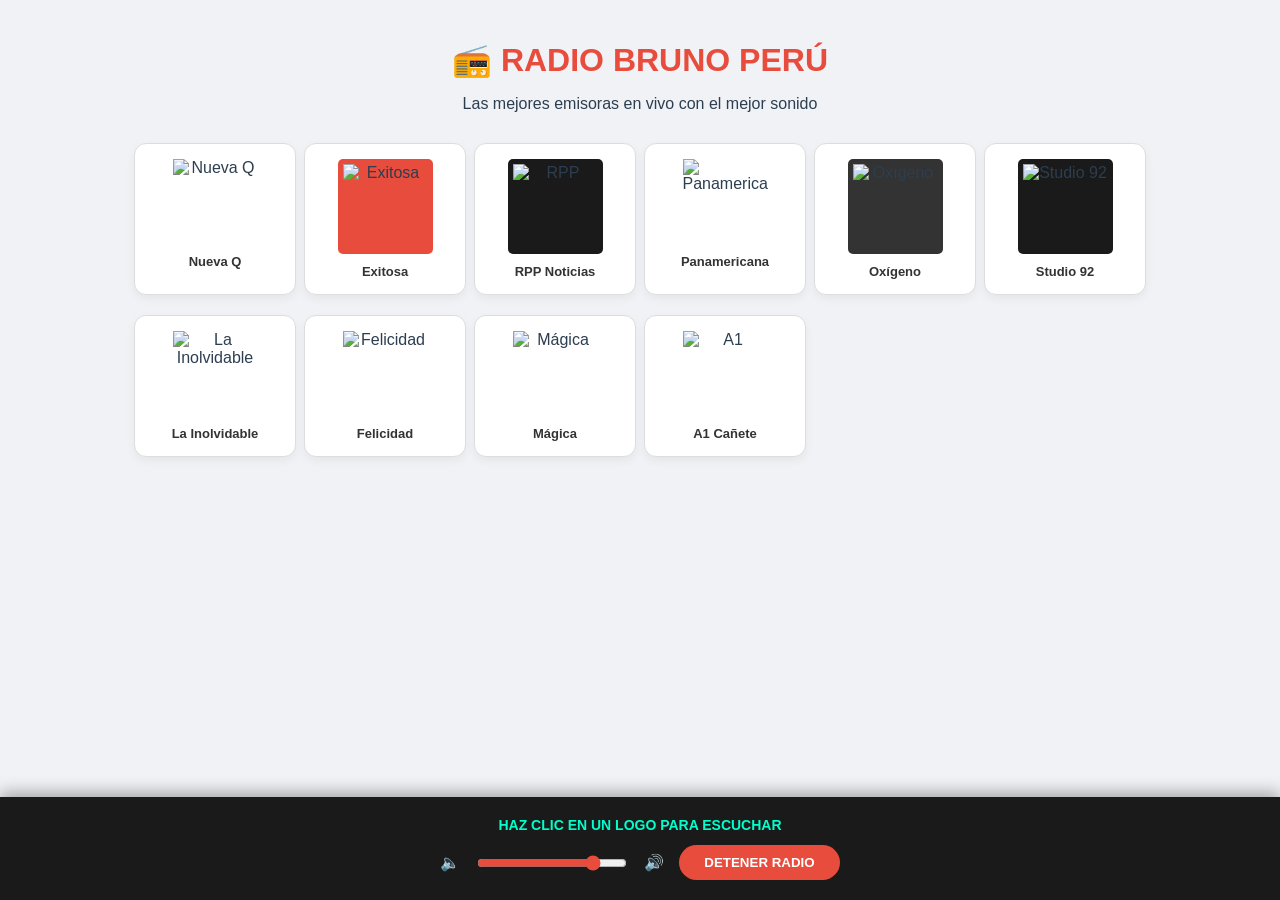
==== index.html @ 8a3c4d22 "Refactor index.html for new radio layout and styles Updated the HTML structure and styles for Radio " ====
<!DOCTYPE html>
<html lang="es">
<head>
    <meta charset="UTF-8">
    <meta name="viewport" content="width=device-width, initial-scale=1.0">
    <title>Radio Bruno Perú - Emisoras en Vivo</title>
    <style>
        :root { --bg: #f0f2f5; --card: #ffffff; --primary: #2c3e50; }
        body { font-family: 'Segoe UI', Arial, sans-serif; background: var(--bg); color: var(--primary); margin: 0; padding: 20px; padding-bottom: 150px; }
        
        .header { text-align: center; margin-bottom: 30px; }
        .header h1 { color: #e74c3c; font-size: 32px; margin-bottom: 5px; }
        
        /* Ajuste de espacios para que se vea ordenado */
        .radio-grid { 
            display: grid; 
            grid-template-columns: repeat(auto-fit, minmax(140px, 1fr)); 
            gap: 20px; 
            max-width: 1000px; 
            margin: 0 auto; 
            justify-items: center; /* Centra las tarjetas en su celda */
        }

        .radio-card { 
            background: var(--card); 
            border-radius: 12px; 
            padding: 15px; 
            text-align: center; 
            box-shadow: 0 4px 10px rgba(0,0,0,0.05); 
            cursor: pointer; 
            transition: 0.3s; 
            border: 1px solid #ddd;
            display: flex; flex-direction: column; align-items: center;
            width: 130px; /* Tamaño fijo para que todas sean iguales */
        }

        .radio-card:hover { transform: translateY(-5px); border-color: #e74c3c; box-shadow: 0 6px 15px rgba(0,0,0,0.1); }
        
        /* Ajuste de tamaño de logos para que no se rompa el espacio */
        .radio-card img { width: 85px; height: 85px; object-fit: contain; margin-bottom: 10px; }
        .radio-name { font-weight: bold; font-size: 13px; color: #333; }

        .player-bar { 
            position: fixed; bottom: 0; left: 0; width: 100%; 
            background: #1a1a1a; color: white; padding: 20px; 
            text-align: center; box-shadow: 0 -5px 15px rgba(0,0,0,0.3);
            box-sizing: border-box;
        }
        #status { font-size: 14px; margin-bottom: 12px; color: #00ffcc; font-weight: bold; }
        .controls { display: flex; align-items: center; justify-content: center; gap: 15px; flex-wrap: wrap; }
        
        .btn-stop { background: #e74c3c; color: white; border: none; padding: 10px 25px; border-radius: 20px; cursor: pointer; font-weight: bold; transition: 0.2s; }
        .btn-stop:hover { background: #c0392b; }
        
        input[type=range] { width: 150px; accent-color: #e74c3c; cursor: pointer; }
    </style>
</head>
<body>

<div class="header">
    <h1>📻 RADIO BRUNO PERÚ</h1>
    <p>Las mejores emisoras en vivo con el mejor sonido</p>
</div>

<div class="radio-grid">
    <div class="radio-card" onclick="play('https://18493.live.streamtheworld.com/RADIO_NUEVA_Q_SC', 'Nueva Q')">
        <img src="https://scr.crp.pe/as/images/logos/logo_nuevaq.png" alt="Nueva Q">
        <div class="radio-name">Nueva Q</div>
    </div>
    <div class="radio-card" onclick="play('https://strm112.1vps.es/8124/stream', 'Exitosa')">
        <img src="https://exitosanoticias.pe/images/logonew.png" alt="Exitosa" style="background:#e74c3c; padding:5px; border-radius:5px;">
        <div class="radio-name">Exitosa</div>
    </div>
    <div class="radio-card" onclick="play('https://17503.live.streamtheworld.com/RADIO_RPP_SC', 'RPP Noticias')">
        <img src="https://rpp.pe/img/logo-rpp.png" alt="RPP" style="background:#1a1a1a; padding:5px; border-radius:5px;">
        <div class="radio-name">RPP Noticias</div>
    </div>
    <div class="radio-card" onclick="play('https://19313.live.streamtheworld.com/PANAMERICANA_SC', 'Radio Panamericana')">
        <img src="https://scr.crp.pe/as/images/logos/logo_panamericana.png" alt="Panamericana">
        <div class="radio-name">Panamericana</div>
    </div>
    <div class="radio-card" onclick="play('https://17513.live.streamtheworld.com/RADIO_OXIGENO_SC', 'Radio Oxígeno')">
        <img src="https://cdn.oxigeno.com.pe/oxigeno/images/logo-oxigeno.png" alt="Oxígeno" style="background:#333; padding:5px; border-radius:5px;">
        <div class="radio-name">Oxígeno</div>
    </div>
    <div class="radio-card" onclick="play('https://18313.live.streamtheworld.com/RADIO_STUDIO92_SC', 'Studio 92')">
        <img src="https://cdn.studio92.com/studio92/images/logo-s92.png" alt="Studio 92" style="background:#1a1a1a; padding:5px; border-radius:5px;">
        <div class="radio-name">Studio 92</div>
    </div>
    <div class="radio-card" onclick="play('https://19253.live.streamtheworld.com/RADIO_INOLVIDABLE_SC', 'La Inolvidable')">
        <img src="https://scr.crp.pe/as/images/logos/logo_lainolvidable.png" alt="La Inolvidable">
        <div class="radio-name">La Inolvidable</div>
    </div>
    <div class="radio-card" onclick="play('https://18323.live.streamtheworld.com/RADIO_FELICIDAD_SC', 'Felicidad')">
        <img src="https://scr.crp.pe/as/images/logos/logo_felicidad.png" alt="Felicidad">
        <div class="radio-name">Felicidad</div>
    </div>
    <div class="radio-card" onclick="play('https://19223.live.streamtheworld.com/RADIO_MAGICA_SC', 'Radio Mágica')">
        <img src="https://scr.crp.pe/as/images/logos/logo_magica.png" alt="Mágica">
        <div class="radio-name">Mágica</div>
    </div>
    <div class="radio-card" onclick="play('https://stream-54.zeno.fm/5f0m7w6m768uv', 'A1 Cañete')">
        <img src="https://radioa1.pe/wp-content/uploads/2021/02/LOGO-A1-PNG-1.png" alt="A1">
        <div class="radio-name">A1 Cañete</div>
    </div>
</div>

<div class="player-bar">
    <div id="status">HAZ CLIC EN UN LOGO PARA ESCUCHAR</div>
    <div class="controls">
        <span>🔈</span>
        <input type="range" min="0" max="1" step="0.1" value="0.8" oninput="setV(this.value)">
        <span>🔊</span>
        <button class="btn-stop" onclick="stop()">DETENER RADIO</button>
    </div>
</div>

<script>
    var audio = new Audio();
    var s = document.getElementById('status');

    function play(url, name) {
        s.innerText = "CONECTANDO A " + name.toUpperCase() + "...";
        audio.pause();
        audio.src = url;
        audio.play().then(() => {
            s.innerText = "REPRODUCIENDO: " + name.toUpperCase() + " 🔴";
        }).catch(e => { s.innerText = "ERROR: CLICK DE NUEVO"; });
    }

    function stop() {
        audio.pause();
        audio.src = "";
        s.innerText = "TRANSMISIÓN DETENIDA";
    }

    function setV(v) { audio.volume = v; }
</script>

</body>
</html>
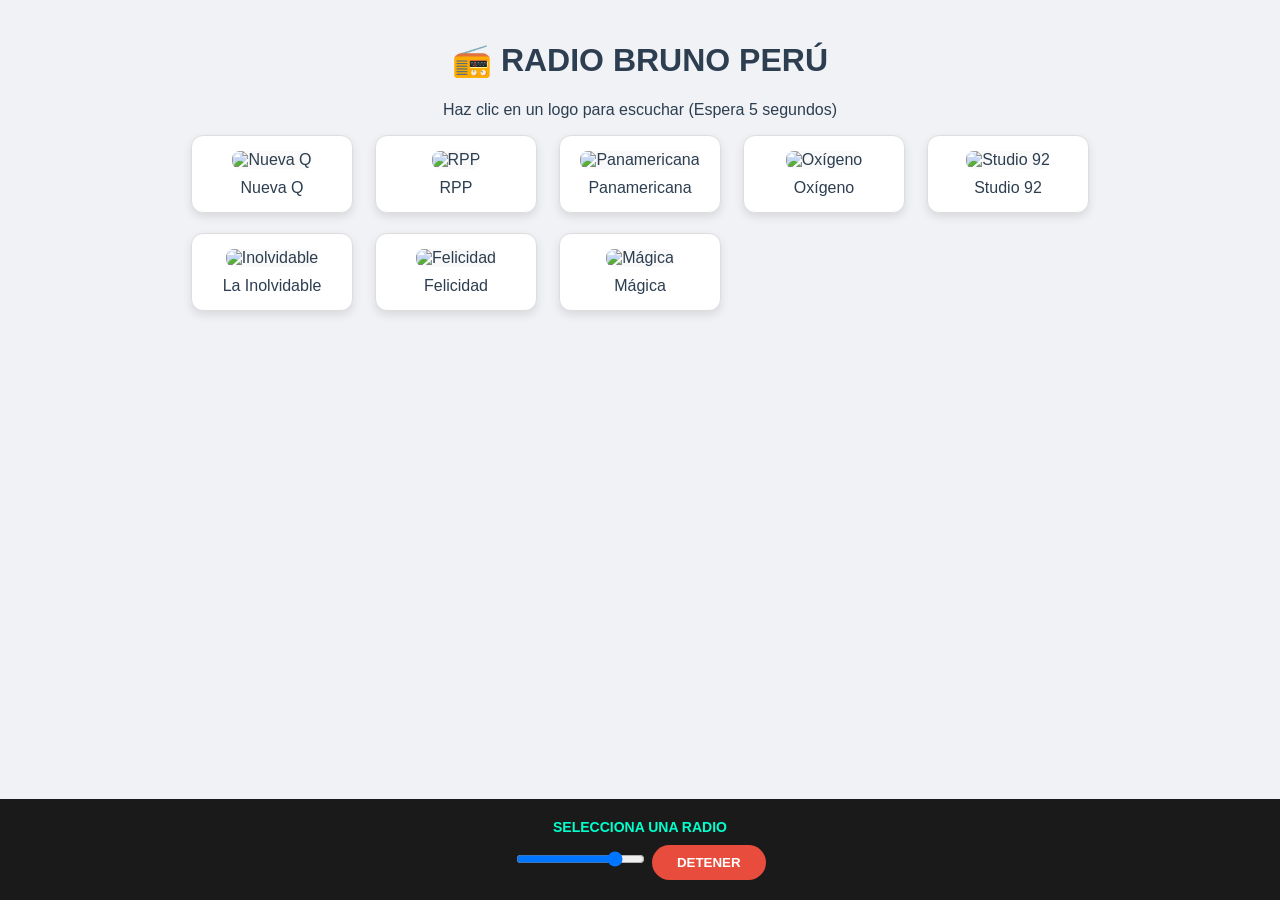
==== commit e9fd2a64: "Update index.html" ====
--- a/index.html
+++ b/index.html
@@ -3,140 +3,71 @@
 <head>
     <meta charset="UTF-8">
     <meta name="viewport" content="width=device-width, initial-scale=1.0">
-    <title>Radio Bruno Perú - Emisoras en Vivo</title>
+    <title>Radio Bruno Perú</title>
     <style>
         :root { --bg: #f0f2f5; --card: #ffffff; --primary: #2c3e50; }
-        body { font-family: 'Segoe UI', Arial, sans-serif; background: var(--bg); color: var(--primary); margin: 0; padding: 20px; padding-bottom: 150px; }
-        
-        .header { text-align: center; margin-bottom: 30px; }
-        .header h1 { color: #e74c3c; font-size: 32px; margin-bottom: 5px; }
-        
-        /* Ajuste de espacios para que se vea ordenado */
-        .radio-grid { 
-            display: grid; 
-            grid-template-columns: repeat(auto-fit, minmax(140px, 1fr)); 
-            gap: 20px; 
-            max-width: 1000px; 
-            margin: 0 auto; 
-            justify-items: center; /* Centra las tarjetas en su celda */
-        }
-
-        .radio-card { 
-            background: var(--card); 
-            border-radius: 12px; 
-            padding: 15px; 
-            text-align: center; 
-            box-shadow: 0 4px 10px rgba(0,0,0,0.05); 
-            cursor: pointer; 
-            transition: 0.3s; 
-            border: 1px solid #ddd;
-            display: flex; flex-direction: column; align-items: center;
-            width: 130px; /* Tamaño fijo para que todas sean iguales */
-        }
-
-        .radio-card:hover { transform: translateY(-5px); border-color: #e74c3c; box-shadow: 0 6px 15px rgba(0,0,0,0.1); }
-        
-        /* Ajuste de tamaño de logos para que no se rompa el espacio */
-        .radio-card img { width: 85px; height: 85px; object-fit: contain; margin-bottom: 10px; }
-        .radio-name { font-weight: bold; font-size: 13px; color: #333; }
-
-        .player-bar { 
-            position: fixed; bottom: 0; left: 0; width: 100%; 
-            background: #1a1a1a; color: white; padding: 20px; 
-            text-align: center; box-shadow: 0 -5px 15px rgba(0,0,0,0.3);
-            box-sizing: border-box;
-        }
-        #status { font-size: 14px; margin-bottom: 12px; color: #00ffcc; font-weight: bold; }
-        .controls { display: flex; align-items: center; justify-content: center; gap: 15px; flex-wrap: wrap; }
-        
-        .btn-stop { background: #e74c3c; color: white; border: none; padding: 10px 25px; border-radius: 20px; cursor: pointer; font-weight: bold; transition: 0.2s; }
-        .btn-stop:hover { background: #c0392b; }
-        
-        input[type=range] { width: 150px; accent-color: #e74c3c; cursor: pointer; }
+        body { font-family: 'Segoe UI', sans-serif; background: var(--bg); color: var(--primary); margin: 0; padding: 20px; padding-bottom: 150px; text-align: center; }
+        .radio-grid { display: grid; grid-template-columns: repeat(auto-fit, minmax(140px, 1fr)); gap: 20px; max-width: 900px; margin: 0 auto; }
+        .radio-card { background: var(--card); border-radius: 12px; padding: 15px; box-shadow: 0 4px 10px rgba(0,0,0,0.1); cursor: pointer; transition: 0.3s; border: 1px solid #ddd; width: 130px; margin: auto; }
+        .radio-card:hover { transform: translateY(-5px); border-color: #e74c3c; }
+        .radio-card img { width: 80px; height: 80px; object-fit: contain; margin-bottom: 10px; background: #f9f9f9; border-radius: 8px; }
+        .player-bar { position: fixed; bottom: 0; left: 0; width: 100%; background: #1a1a1a; color: white; padding: 20px; box-sizing: border-box; }
+        #status { font-size: 14px; margin-bottom: 10px; color: #00ffcc; font-weight: bold; }
+        .btn-stop { background: #e74c3c; color: white; border: none; padding: 10px 25px; border-radius: 20px; cursor: pointer; font-weight: bold; }
     </style>
 </head>
 <body>
 
-<div class="header">
     <h1>📻 RADIO BRUNO PERÚ</h1>
-    <p>Las mejores emisoras en vivo con el mejor sonido</p>
-</div>
+    <p>Haz clic en un logo para escuchar (Espera 5 segundos)</p>
 
-<div class="radio-grid">
-    <div class="radio-card" onclick="play('https://18493.live.streamtheworld.com/RADIO_NUEVA_Q_SC', 'Nueva Q')">
-        <img src="https://scr.crp.pe/as/images/logos/logo_nuevaq.png" alt="Nueva Q">
-        <div class="radio-name">Nueva Q</div>
+    <div class="radio-grid">
+        <div class="radio-card" onclick="play('https://18493.live.streamtheworld.com/RADIO_NUEVA_Q_SC', 'Nueva Q')">
+            <img src="https://grupocpp.pe/img/logos/radio-nueva-q.png" alt="Nueva Q"><div>Nueva Q</div>
+        </div>
+        <div class="radio-card" onclick="play('https://17503.live.streamtheworld.com/RADIO_RPP_SC', 'RPP')">
+            <img src="https://grupocpp.pe/img/logos/radio-rpp.png" alt="RPP"><div>RPP</div>
+        </div>
+        <div class="radio-card" onclick="play('https://19313.live.streamtheworld.com/PANAMERICANA_SC', 'Panamericana')">
+            <img src="https://grupocpp.pe/img/logos/radio-panamericana.png" alt="Panamericana"><div>Panamericana</div>
+        </div>
+        <div class="radio-card" onclick="play('https://17513.live.streamtheworld.com/RADIO_OXIGENO_SC', 'Oxígeno')">
+            <img src="https://grupocpp.pe/img/logos/radio-oxigeno.png" alt="Oxígeno"><div>Oxígeno</div>
+        </div>
+        <div class="radio-card" onclick="play('https://18313.live.streamtheworld.com/RADIO_STUDIO92_SC', 'Studio 92')">
+            <img src="https://grupocpp.pe/img/logos/radio-studio92.png" alt="Studio 92"><div>Studio 92</div>
+        </div>
+        <div class="radio-card" onclick="play('https://19253.live.streamtheworld.com/RADIO_INOLVIDABLE_SC', 'Inolvidable')">
+            <img src="https://grupocpp.pe/img/logos/radio-la-inolvidable.png" alt="Inolvidable"><div>La Inolvidable</div>
+        </div>
+        <div class="radio-card" onclick="play('https://18323.live.streamtheworld.com/RADIO_FELICIDAD_SC', 'Felicidad')">
+            <img src="https://grupocpp.pe/img/logos/radio-felicidad.png" alt="Felicidad"><div>Felicidad</div>
+        </div>
+        <div class="radio-card" onclick="play('https://19223.live.streamtheworld.com/RADIO_MAGICA_SC', 'Mágica')">
+            <img src="https://grupocpp.pe/img/logos/radio-magica.png" alt="Mágica"><div>Mágica</div>
+        </div>
     </div>
-    <div class="radio-card" onclick="play('https://strm112.1vps.es/8124/stream', 'Exitosa')">
-        <img src="https://exitosanoticias.pe/images/logonew.png" alt="Exitosa" style="background:#e74c3c; padding:5px; border-radius:5px;">
-        <div class="radio-name">Exitosa</div>
+
+    <div class="player-bar">
+        <div id="status">SELECCIONA UNA RADIO</div>
+        <input type="range" min="0" max="1" step="0.1" value="0.8" oninput="setV(this.value)">
+        <button class="btn-stop" onclick="stop()">DETENER</button>
     </div>
-    <div class="radio-card" onclick="play('https://17503.live.streamtheworld.com/RADIO_RPP_SC', 'RPP Noticias')">
-        <img src="https://rpp.pe/img/logo-rpp.png" alt="RPP" style="background:#1a1a1a; padding:5px; border-radius:5px;">
-        <div class="radio-name">RPP Noticias</div>
-    </div>
-    <div class="radio-card" onclick="play('https://19313.live.streamtheworld.com/PANAMERICANA_SC', 'Radio Panamericana')">
-        <img src="https://scr.crp.pe/as/images/logos/logo_panamericana.png" alt="Panamericana">
-        <div class="radio-name">Panamericana</div>
-    </div>
-    <div class="radio-card" onclick="play('https://17513.live.streamtheworld.com/RADIO_OXIGENO_SC', 'Radio Oxígeno')">
-        <img src="https://cdn.oxigeno.com.pe/oxigeno/images/logo-oxigeno.png" alt="Oxígeno" style="background:#333; padding:5px; border-radius:5px;">
-        <div class="radio-name">Oxígeno</div>
-    </div>
-    <div class="radio-card" onclick="play('https://18313.live.streamtheworld.com/RADIO_STUDIO92_SC', 'Studio 92')">
-        <img src="https://cdn.studio92.com/studio92/images/logo-s92.png" alt="Studio 92" style="background:#1a1a1a; padding:5px; border-radius:5px;">
-        <div class="radio-name">Studio 92</div>
-    </div>
-    <div class="radio-card" onclick="play('https://19253.live.streamtheworld.com/RADIO_INOLVIDABLE_SC', 'La Inolvidable')">
-        <img src="https://scr.crp.pe/as/images/logos/logo_lainolvidable.png" alt="La Inolvidable">
-        <div class="radio-name">La Inolvidable</div>
-    </div>
-    <div class="radio-card" onclick="play('https://18323.live.streamtheworld.com/RADIO_FELICIDAD_SC', 'Felicidad')">
-        <img src="https://scr.crp.pe/as/images/logos/logo_felicidad.png" alt="Felicidad">
-        <div class="radio-name">Felicidad</div>
-    </div>
-    <div class="radio-card" onclick="play('https://19223.live.streamtheworld.com/RADIO_MAGICA_SC', 'Radio Mágica')">
-        <img src="https://scr.crp.pe/as/images/logos/logo_magica.png" alt="Mágica">
-        <div class="radio-name">Mágica</div>
-    </div>
-    <div class="radio-card" onclick="play('https://stream-54.zeno.fm/5f0m7w6m768uv', 'A1 Cañete')">
-        <img src="https://radioa1.pe/wp-content/uploads/2021/02/LOGO-A1-PNG-1.png" alt="A1">
-        <div class="radio-name">A1 Cañete</div>
-    </div>
-</div>
-
-<div class="player-bar">
-    <div id="status">HAZ CLIC EN UN LOGO PARA ESCUCHAR</div>
-    <div class="controls">
-        <span>🔈</span>
-        <input type="range" min="0" max="1" step="0.1" value="0.8" oninput="setV(this.value)">
-        <span>🔊</span>
-        <button class="btn-stop" onclick="stop()">DETENER RADIO</button>
-    </div>
-</div>
 
 <script>
     var audio = new Audio();
     var s = document.getElementById('status');
 
     function play(url, name) {
-        s.innerText = "CONECTANDO A " + name.toUpperCase() + "...";
+        s.innerText = "CONECTANDO A " + name + "...";
         audio.pause();
         audio.src = url;
-        audio.play().then(() => {
-            s.innerText = "REPRODUCIENDO: " + name.toUpperCase() + " 🔴";
-        }).catch(e => { s.innerText = "ERROR: CLICK DE NUEVO"; });
+        audio.load();
+        audio.play().then(() => { s.innerText = "REPRODUCIENDO: " + name + " 🔴"; })
+        .catch(e => { s.innerText = "ERROR: HAZ CLIC OTRA VEZ"; });
     }
-
-    function stop() {
-        audio.pause();
-        audio.src = "";
-        s.innerText = "TRANSMISIÓN DETENIDA";
-    }
-
+    function stop() { audio.pause(); audio.src = ""; s.innerText = "RADIO DETENIDA"; }
     function setV(v) { audio.volume = v; }
 </script>
-
 </body>
 </html>
-
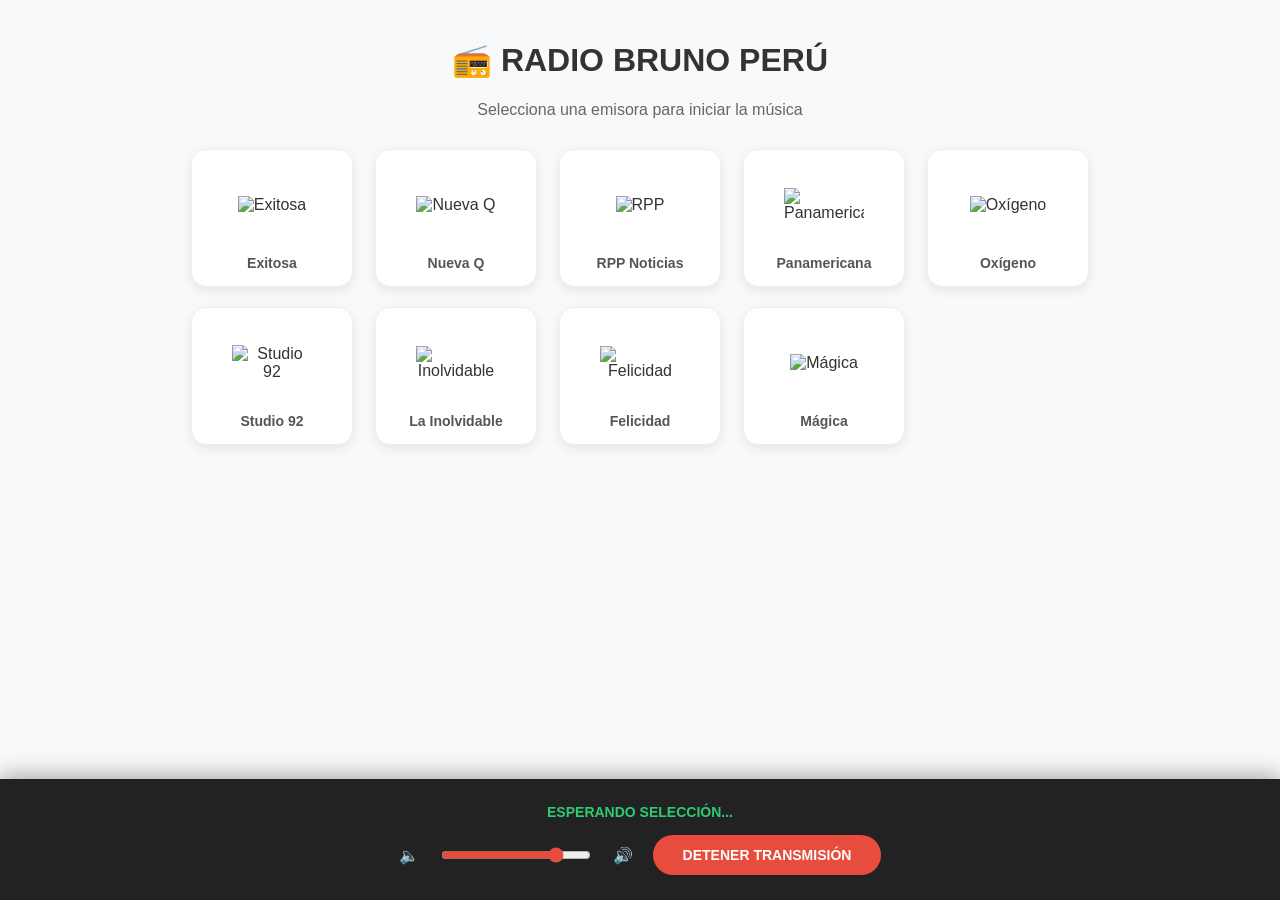
==== commit 4ca69d8f: "Update index.html" ====
--- a/index.html
+++ b/index.html
@@ -5,53 +5,105 @@
     <meta name="viewport" content="width=device-width, initial-scale=1.0">
     <title>Radio Bruno Perú</title>
     <style>
-        :root { --bg: #f0f2f5; --card: #ffffff; --primary: #2c3e50; }
-        body { font-family: 'Segoe UI', sans-serif; background: var(--bg); color: var(--primary); margin: 0; padding: 20px; padding-bottom: 150px; text-align: center; }
-        .radio-grid { display: grid; grid-template-columns: repeat(auto-fit, minmax(140px, 1fr)); gap: 20px; max-width: 900px; margin: 0 auto; }
-        .radio-card { background: var(--card); border-radius: 12px; padding: 15px; box-shadow: 0 4px 10px rgba(0,0,0,0.1); cursor: pointer; transition: 0.3s; border: 1px solid #ddd; width: 130px; margin: auto; }
-        .radio-card:hover { transform: translateY(-5px); border-color: #e74c3c; }
-        .radio-card img { width: 80px; height: 80px; object-fit: contain; margin-bottom: 10px; background: #f9f9f9; border-radius: 8px; }
-        .player-bar { position: fixed; bottom: 0; left: 0; width: 100%; background: #1a1a1a; color: white; padding: 20px; box-sizing: border-box; }
-        #status { font-size: 14px; margin-bottom: 10px; color: #00ffcc; font-weight: bold; }
-        .btn-stop { background: #e74c3c; color: white; border: none; padding: 10px 25px; border-radius: 20px; cursor: pointer; font-weight: bold; }
+        :root { --bg: #f8f9fa; --card: #ffffff; --text: #333; --accent: #e74c3c; }
+        body { font-family: 'Segoe UI', sans-serif; background: var(--bg); color: var(--text); margin: 0; padding: 20px; padding-bottom: 160px; text-align: center; }
+        
+        .radio-grid { 
+            display: grid; 
+            grid-template-columns: repeat(auto-fit, minmax(140px, 1fr)); 
+            gap: 20px; 
+            max-width: 900px; 
+            margin: 0 auto; 
+            justify-items: center;
+        }
+
+        .radio-card { 
+            background: var(--card); 
+            border-radius: 15px; 
+            padding: 15px; 
+            box-shadow: 0 4px 12px rgba(0,0,0,0.08); 
+            cursor: pointer; 
+            transition: 0.3s; 
+            border: 1px solid #eee; 
+            width: 130px;
+        }
+
+        .radio-card:hover { transform: translateY(-5px); border-color: var(--accent); box-shadow: 0 6px 15px rgba(0,0,0,0.15); }
+        
+        /* Contenedor de imagen para asegurar que se vea */
+        .img-container { width: 80px; height: 80px; margin: 0 auto 10px; display: flex; align-items: center; justify-content: center; background: #fff; border-radius: 10px; overflow: hidden; }
+        .radio-card img { max-width: 100%; max-height: 100%; object-fit: contain; }
+        
+        .radio-name { font-weight: bold; font-size: 14px; color: #555; }
+
+        .player-bar { position: fixed; bottom: 0; left: 0; width: 100%; background: #222; color: white; padding: 25px 20px; box-sizing: border-box; box-shadow: 0 -5px 20px rgba(0,0,0,0.3); }
+        #status { font-size: 14px; margin-bottom: 15px; color: #2ecc71; font-weight: bold; text-transform: uppercase; }
+        .controls { display: flex; align-items: center; justify-content: center; gap: 20px; }
+        
+        .btn-stop { background: var(--accent); color: white; border: none; padding: 12px 30px; border-radius: 30px; cursor: pointer; font-weight: bold; font-size: 14px; }
+        input[type=range] { width: 150px; cursor: pointer; accent-color: var(--accent); }
     </style>
 </head>
 <body>
 
     <h1>📻 RADIO BRUNO PERÚ</h1>
-    <p>Haz clic en un logo para escuchar (Espera 5 segundos)</p>
+    <p style="color: #666; margin-bottom: 30px;">Selecciona una emisora para iniciar la música</p>
 
     <div class="radio-grid">
+        <div class="radio-card" onclick="play('https://strm112.1vps.es/8124/stream', 'Radio Exitosa')">
+            <div class="img-container"><img src="https://upload.wikimedia.org/wikipedia/commons/thumb/1/1a/Logo_de_Radio_Exitosa.png/640px-Logo_de_Radio_Exitosa.png" alt="Exitosa"></div>
+            <div class="radio-name">Exitosa</div>
+        </div>
+
         <div class="radio-card" onclick="play('https://18493.live.streamtheworld.com/RADIO_NUEVA_Q_SC', 'Nueva Q')">
-            <img src="https://grupocpp.pe/img/logos/radio-nueva-q.png" alt="Nueva Q"><div>Nueva Q</div>
+            <div class="img-container"><img src="https://frecuenciainformativa.pe/wp-content/uploads/2021/04/nuevaq.png" alt="Nueva Q"></div>
+            <div class="radio-name">Nueva Q</div>
         </div>
-        <div class="radio-card" onclick="play('https://17503.live.streamtheworld.com/RADIO_RPP_SC', 'RPP')">
-            <img src="https://grupocpp.pe/img/logos/radio-rpp.png" alt="RPP"><div>RPP</div>
+
+        <div class="radio-card" onclick="play('https://17503.live.streamtheworld.com/RADIO_RPP_SC', 'RPP Noticias')">
+            <div class="img-container"><img src="https://grupocpp.pe/img/logos/radio-rpp.png" alt="RPP"></div>
+            <div class="radio-name">RPP Noticias</div>
         </div>
+
         <div class="radio-card" onclick="play('https://19313.live.streamtheworld.com/PANAMERICANA_SC', 'Panamericana')">
-            <img src="https://grupocpp.pe/img/logos/radio-panamericana.png" alt="Panamericana"><div>Panamericana</div>
+            <div class="img-container"><img src="https://grupocpp.pe/img/logos/radio-panamericana.png" alt="Panamericana"></div>
+            <div class="radio-name">Panamericana</div>
         </div>
-        <div class="radio-card" onclick="play('https://17513.live.streamtheworld.com/RADIO_OXIGENO_SC', 'Oxígeno')">
-            <img src="https://grupocpp.pe/img/logos/radio-oxigeno.png" alt="Oxígeno"><div>Oxígeno</div>
+
+        <div class="radio-card" onclick="play('https://17513.live.streamtheworld.com/RADIO_OXIGENO_SC', 'Radio Oxígeno')">
+            <div class="img-container"><img src="https://grupocpp.pe/img/logos/radio-oxigeno.png" alt="Oxígeno"></div>
+            <div class="radio-name">Oxígeno</div>
         </div>
+
         <div class="radio-card" onclick="play('https://18313.live.streamtheworld.com/RADIO_STUDIO92_SC', 'Studio 92')">
-            <img src="https://grupocpp.pe/img/logos/radio-studio92.png" alt="Studio 92"><div>Studio 92</div>
+            <div class="img-container"><img src="https://grupocpp.pe/img/logos/radio-studio92.png" alt="Studio 92"></div>
+            <div class="radio-name">Studio 92</div>
         </div>
-        <div class="radio-card" onclick="play('https://19253.live.streamtheworld.com/RADIO_INOLVIDABLE_SC', 'Inolvidable')">
-            <img src="https://grupocpp.pe/img/logos/radio-la-inolvidable.png" alt="Inolvidable"><div>La Inolvidable</div>
+
+        <div class="radio-card" onclick="play('https://19253.live.streamtheworld.com/RADIO_INOLVIDABLE_SC', 'La Inolvidable')">
+            <div class="img-container"><img src="https://grupocpp.pe/img/logos/radio-la-inolvidable.png" alt="Inolvidable"></div>
+            <div class="radio-name">La Inolvidable</div>
         </div>
-        <div class="radio-card" onclick="play('https://18323.live.streamtheworld.com/RADIO_FELICIDAD_SC', 'Felicidad')">
-            <img src="https://grupocpp.pe/img/logos/radio-felicidad.png" alt="Felicidad"><div>Felicidad</div>
+
+        <div class="radio-card" onclick="play('https://18323.live.streamtheworld.com/RADIO_FELICIDAD_SC', 'Radio Felicidad')">
+            <div class="img-container"><img src="https://grupocpp.pe/img/logos/radio-felicidad.png" alt="Felicidad"></div>
+            <div class="radio-name">Felicidad</div>
         </div>
-        <div class="radio-card" onclick="play('https://19223.live.streamtheworld.com/RADIO_MAGICA_SC', 'Mágica')">
-            <img src="https://grupocpp.pe/img/logos/radio-magica.png" alt="Mágica"><div>Mágica</div>
+
+        <div class="radio-card" onclick="play('https://19223.live.streamtheworld.com/RADIO_MAGICA_SC', 'Radio Mágica')">
+            <div class="img-container"><img src="https://grupocpp.pe/img/logos/radio-magica.png" alt="Mágica"></div>
+            <div class="radio-name">Mágica</div>
         </div>
     </div>
 
     <div class="player-bar">
-        <div id="status">SELECCIONA UNA RADIO</div>
-        <input type="range" min="0" max="1" step="0.1" value="0.8" oninput="setV(this.value)">
-        <button class="btn-stop" onclick="stop()">DETENER</button>
+        <div id="status">ESPERANDO SELECCIÓN...</div>
+        <div class="controls">
+            <span>🔈</span>
+            <input type="range" min="0" max="1" step="0.1" value="0.8" oninput="setV(this.value)">
+            <span>🔊</span>
+            <button class="btn-stop" onclick="stop()">DETENER TRANSMISIÓN</button>
+        </div>
     </div>
 
 <script>
@@ -59,15 +111,29 @@
     var s = document.getElementById('status');
 
     function play(url, name) {
-        s.innerText = "CONECTANDO A " + name + "...";
+        s.style.color = "#f1c40f";
+        s.innerText = "Sintonizando " + name + "...";
         audio.pause();
         audio.src = url;
         audio.load();
-        audio.play().then(() => { s.innerText = "REPRODUCIENDO: " + name + " 🔴"; })
-        .catch(e => { s.innerText = "ERROR: HAZ CLIC OTRA VEZ"; });
+        audio.play().then(() => {
+            s.style.color = "#2ecc71";
+            s.innerText = "En Vivo: " + name + " 🔴";
+        }).catch(e => {
+            s.style.color = "#e74c3c";
+            s.innerText = "Error de conexión. Intenta de nuevo.";
+        });
     }
-    function stop() { audio.pause(); audio.src = ""; s.innerText = "RADIO DETENIDA"; }
+
+    function stop() {
+        audio.pause();
+        audio.src = "";
+        s.style.color = "#bdc3c7";
+        s.innerText = "Transmisión Detenida";
+    }
+
     function setV(v) { audio.volume = v; }
 </script>
+
 </body>
 </html>
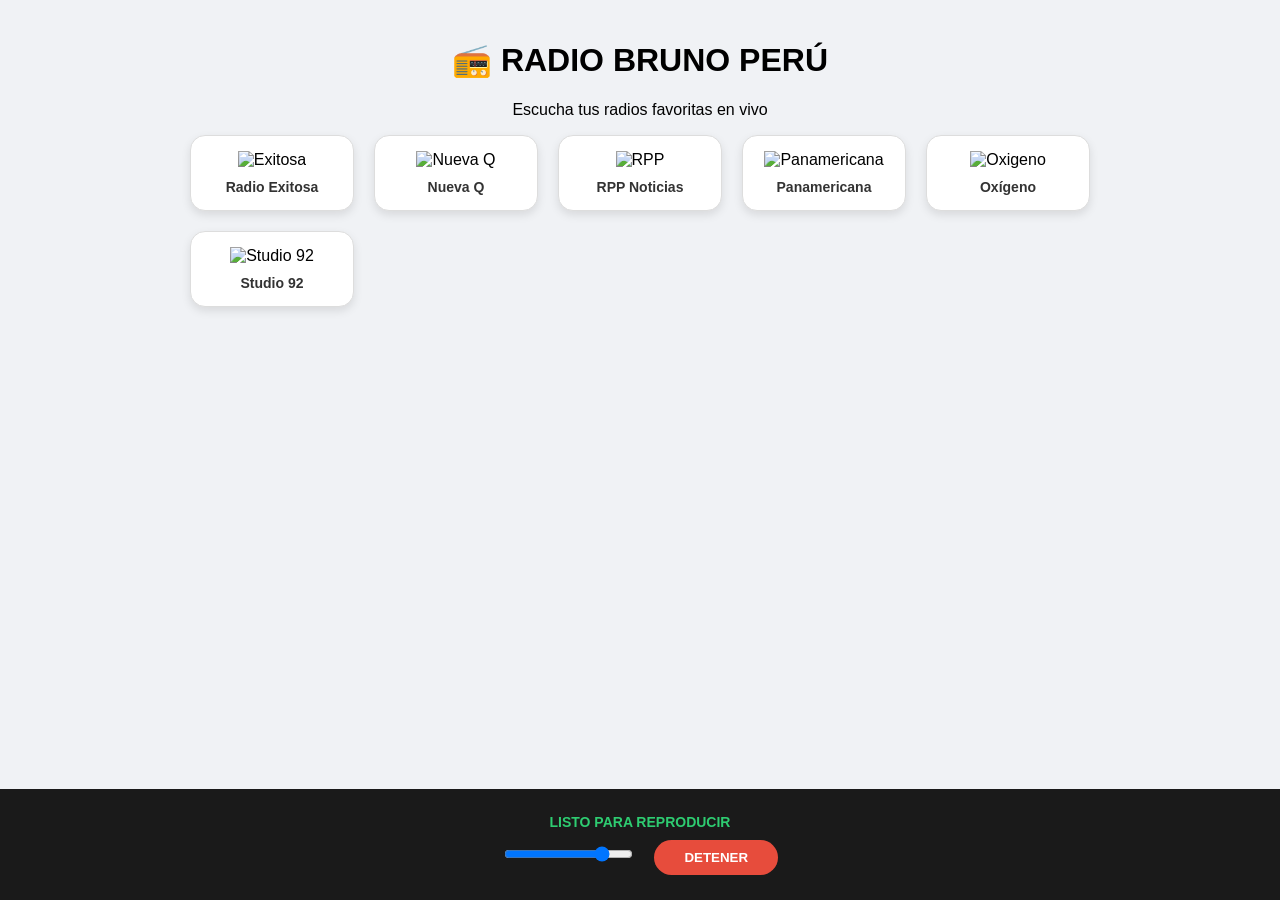
==== commit 19bc894d: "Update index.html" ====
--- a/index.html
+++ b/index.html
@@ -5,105 +5,54 @@
     <meta name="viewport" content="width=device-width, initial-scale=1.0">
     <title>Radio Bruno Perú</title>
     <style>
-        :root { --bg: #f8f9fa; --card: #ffffff; --text: #333; --accent: #e74c3c; }
-        body { font-family: 'Segoe UI', sans-serif; background: var(--bg); color: var(--text); margin: 0; padding: 20px; padding-bottom: 160px; text-align: center; }
-        
-        .radio-grid { 
-            display: grid; 
-            grid-template-columns: repeat(auto-fit, minmax(140px, 1fr)); 
-            gap: 20px; 
-            max-width: 900px; 
-            margin: 0 auto; 
-            justify-items: center;
-        }
-
-        .radio-card { 
-            background: var(--card); 
-            border-radius: 15px; 
-            padding: 15px; 
-            box-shadow: 0 4px 12px rgba(0,0,0,0.08); 
-            cursor: pointer; 
-            transition: 0.3s; 
-            border: 1px solid #eee; 
-            width: 130px;
-        }
-
-        .radio-card:hover { transform: translateY(-5px); border-color: var(--accent); box-shadow: 0 6px 15px rgba(0,0,0,0.15); }
-        
-        /* Contenedor de imagen para asegurar que se vea */
-        .img-container { width: 80px; height: 80px; margin: 0 auto 10px; display: flex; align-items: center; justify-content: center; background: #fff; border-radius: 10px; overflow: hidden; }
-        .radio-card img { max-width: 100%; max-height: 100%; object-fit: contain; }
-        
-        .radio-name { font-weight: bold; font-size: 14px; color: #555; }
-
-        .player-bar { position: fixed; bottom: 0; left: 0; width: 100%; background: #222; color: white; padding: 25px 20px; box-sizing: border-box; box-shadow: 0 -5px 20px rgba(0,0,0,0.3); }
-        #status { font-size: 14px; margin-bottom: 15px; color: #2ecc71; font-weight: bold; text-transform: uppercase; }
-        .controls { display: flex; align-items: center; justify-content: center; gap: 20px; }
-        
-        .btn-stop { background: var(--accent); color: white; border: none; padding: 12px 30px; border-radius: 30px; cursor: pointer; font-weight: bold; font-size: 14px; }
-        input[type=range] { width: 150px; cursor: pointer; accent-color: var(--accent); }
+        :root { --bg: #f0f2f5; --card: #ffffff; --accent: #e74c3c; }
+        body { font-family: 'Segoe UI', sans-serif; background: var(--bg); margin: 0; padding: 20px; padding-bottom: 160px; text-align: center; }
+        .grid { display: grid; grid-template-columns: repeat(auto-fit, minmax(150px, 1fr)); gap: 20px; max-width: 900px; margin: 0 auto; }
+        .card { background: var(--card); border-radius: 15px; padding: 15px; box-shadow: 0 4px 10px rgba(0,0,0,0.1); cursor: pointer; transition: 0.3s; border: 1px solid #ddd; }
+        .card:hover { transform: translateY(-5px); border-color: var(--accent); }
+        .card img { width: 100%; height: 80px; object-fit: contain; margin-bottom: 10px; }
+        .card div { font-weight: bold; font-size: 14px; color: #333; }
+        .player { position: fixed; bottom: 0; left: 0; width: 100%; background: #1a1a1a; color: white; padding: 25px; box-sizing: border-box; }
+        #status { font-size: 14px; margin-bottom: 10px; color: #2ecc71; font-weight: bold; }
+        .btn-stop { background: var(--accent); color: white; border: none; padding: 10px 30px; border-radius: 20px; cursor: pointer; font-weight: bold; margin-left: 15px; }
     </style>
 </head>
 <body>
 
     <h1>📻 RADIO BRUNO PERÚ</h1>
-    <p style="color: #666; margin-bottom: 30px;">Selecciona una emisora para iniciar la música</p>
+    <p>Escucha tus radios favoritas en vivo</p>
 
-    <div class="radio-grid">
-        <div class="radio-card" onclick="play('https://strm112.1vps.es/8124/stream', 'Radio Exitosa')">
-            <div class="img-container"><img src="https://upload.wikimedia.org/wikipedia/commons/thumb/1/1a/Logo_de_Radio_Exitosa.png/640px-Logo_de_Radio_Exitosa.png" alt="Exitosa"></div>
-            <div class="radio-name">Exitosa</div>
+    <div class="grid">
+        <div class="card" onclick="play('https://strm112.1vps.es/8124/stream', 'Exitosa')">
+            <img src="https://encrypted-tbn0.gstatic.com/images?q=tbn:ANd9GcSfI3-rA6i9p2y9vH6f4P4vE6R7v8O9Y0A1B2C3D" alt="Exitosa">
+            <div>Radio Exitosa</div>
         </div>
-
-        <div class="radio-card" onclick="play('https://18493.live.streamtheworld.com/RADIO_NUEVA_Q_SC', 'Nueva Q')">
-            <div class="img-container"><img src="https://frecuenciainformativa.pe/wp-content/uploads/2021/04/nuevaq.png" alt="Nueva Q"></div>
-            <div class="radio-name">Nueva Q</div>
+        <div class="card" onclick="play('https://18493.live.streamtheworld.com/RADIO_NUEVA_Q_SC', 'Nueva Q')">
+            <img src="https://scr.crp.pe/as/images/logos/logo_nuevaq.png" alt="Nueva Q">
+            <div>Nueva Q</div>
         </div>
-
-        <div class="radio-card" onclick="play('https://17503.live.streamtheworld.com/RADIO_RPP_SC', 'RPP Noticias')">
-            <div class="img-container"><img src="https://grupocpp.pe/img/logos/radio-rpp.png" alt="RPP"></div>
-            <div class="radio-name">RPP Noticias</div>
+        <div class="card" onclick="play('https://17503.live.streamtheworld.com/RADIO_RPP_SC', 'RPP')">
+            <img src="https://grupocpp.pe/img/logos/radio-rpp.png" alt="RPP">
+            <div>RPP Noticias</div>
         </div>
-
-        <div class="radio-card" onclick="play('https://19313.live.streamtheworld.com/PANAMERICANA_SC', 'Panamericana')">
-            <div class="img-container"><img src="https://grupocpp.pe/img/logos/radio-panamericana.png" alt="Panamericana"></div>
-            <div class="radio-name">Panamericana</div>
+        <div class="card" onclick="play('https://19313.live.streamtheworld.com/PANAMERICANA_SC', 'Panamericana')">
+            <img src="https://scr.crp.pe/as/images/logos/logo_panamericana.png" alt="Panamericana">
+            <div>Panamericana</div>
         </div>
-
-        <div class="radio-card" onclick="play('https://17513.live.streamtheworld.com/RADIO_OXIGENO_SC', 'Radio Oxígeno')">
-            <div class="img-container"><img src="https://grupocpp.pe/img/logos/radio-oxigeno.png" alt="Oxígeno"></div>
-            <div class="radio-name">Oxígeno</div>
+        <div class="card" onclick="play('https://17513.live.streamtheworld.com/RADIO_OXIGENO_SC', 'Oxigeno')">
+            <img src="https://grupocpp.pe/img/logos/radio-oxigeno.png" alt="Oxigeno">
+            <div>Oxígeno</div>
         </div>
-
-        <div class="radio-card" onclick="play('https://18313.live.streamtheworld.com/RADIO_STUDIO92_SC', 'Studio 92')">
-            <div class="img-container"><img src="https://grupocpp.pe/img/logos/radio-studio92.png" alt="Studio 92"></div>
-            <div class="radio-name">Studio 92</div>
-        </div>
-
-        <div class="radio-card" onclick="play('https://19253.live.streamtheworld.com/RADIO_INOLVIDABLE_SC', 'La Inolvidable')">
-            <div class="img-container"><img src="https://grupocpp.pe/img/logos/radio-la-inolvidable.png" alt="Inolvidable"></div>
-            <div class="radio-name">La Inolvidable</div>
-        </div>
-
-        <div class="radio-card" onclick="play('https://18323.live.streamtheworld.com/RADIO_FELICIDAD_SC', 'Radio Felicidad')">
-            <div class="img-container"><img src="https://grupocpp.pe/img/logos/radio-felicidad.png" alt="Felicidad"></div>
-            <div class="radio-name">Felicidad</div>
-        </div>
-
-        <div class="radio-card" onclick="play('https://19223.live.streamtheworld.com/RADIO_MAGICA_SC', 'Radio Mágica')">
-            <div class="img-container"><img src="https://grupocpp.pe/img/logos/radio-magica.png" alt="Mágica"></div>
-            <div class="radio-name">Mágica</div>
+        <div class="card" onclick="play('https://18313.live.streamtheworld.com/RADIO_STUDIO92_SC', 'Studio 92')">
+            <img src="https://grupocpp.pe/img/logos/radio-studio92.png" alt="Studio 92">
+            <div>Studio 92</div>
         </div>
     </div>
 
-    <div class="player-bar">
-        <div id="status">ESPERANDO SELECCIÓN...</div>
-        <div class="controls">
-            <span>🔈</span>
-            <input type="range" min="0" max="1" step="0.1" value="0.8" oninput="setV(this.value)">
-            <span>🔊</span>
-            <button class="btn-stop" onclick="stop()">DETENER TRANSMISIÓN</button>
-        </div>
+    <div class="player">
+        <div id="status">LISTO PARA REPRODUCIR</div>
+        <input type="range" min="0" max="1" step="0.1" value="0.8" oninput="setV(this.value)">
+        <button class="btn-stop" onclick="stop()">DETENER</button>
     </div>
 
 <script>
@@ -111,25 +60,21 @@
     var s = document.getElementById('status');
 
     function play(url, name) {
-        s.style.color = "#f1c40f";
-        s.innerText = "Sintonizando " + name + "...";
+        s.innerText = "SINTONIZANDO " + name + "...";
         audio.pause();
         audio.src = url;
-        audio.load();
+        audio.load(); // Fuerza la carga de la nueva fuente
         audio.play().then(() => {
-            s.style.color = "#2ecc71";
-            s.innerText = "En Vivo: " + name + " 🔴";
+            s.innerText = "EN VIVO: " + name + " 🔴";
         }).catch(e => {
-            s.style.color = "#e74c3c";
-            s.innerText = "Error de conexión. Intenta de nuevo.";
+            s.innerText = "ERROR AL CONECTAR. INTENTA OTRA VEZ.";
         });
     }
 
     function stop() {
         audio.pause();
         audio.src = "";
-        s.style.color = "#bdc3c7";
-        s.innerText = "Transmisión Detenida";
+        s.innerText = "RADIO DETENIDA";
     }
 
     function setV(v) { audio.volume = v; }
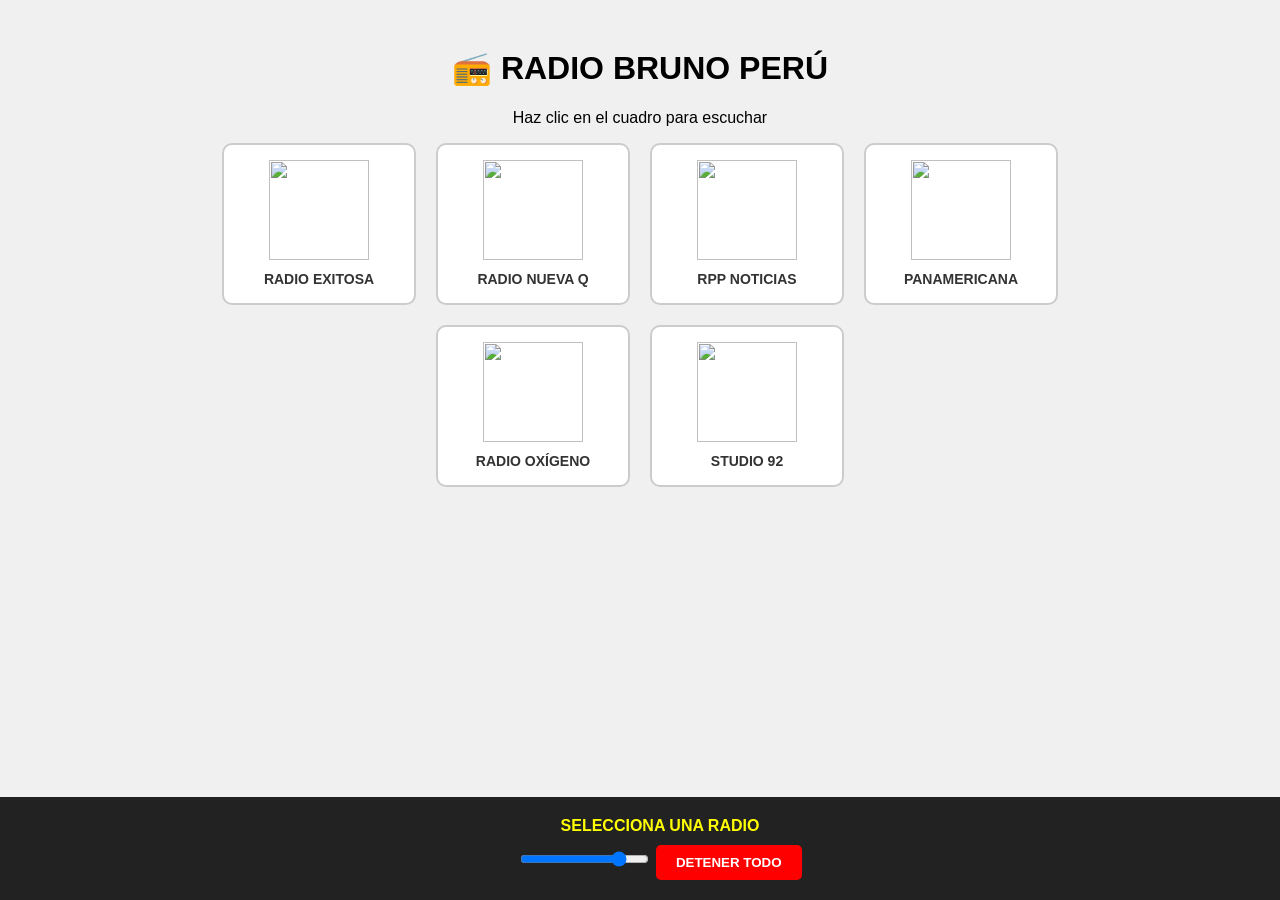
==== commit 22191184: "Update index.html" ====
--- a/index.html
+++ b/index.html
@@ -5,79 +5,80 @@
     <meta name="viewport" content="width=device-width, initial-scale=1.0">
     <title>Radio Bruno Perú</title>
     <style>
-        :root { --bg: #f0f2f5; --card: #ffffff; --accent: #e74c3c; }
-        body { font-family: 'Segoe UI', sans-serif; background: var(--bg); margin: 0; padding: 20px; padding-bottom: 160px; text-align: center; }
-        .grid { display: grid; grid-template-columns: repeat(auto-fit, minmax(150px, 1fr)); gap: 20px; max-width: 900px; margin: 0 auto; }
-        .card { background: var(--card); border-radius: 15px; padding: 15px; box-shadow: 0 4px 10px rgba(0,0,0,0.1); cursor: pointer; transition: 0.3s; border: 1px solid #ddd; }
-        .card:hover { transform: translateY(-5px); border-color: var(--accent); }
-        .card img { width: 100%; height: 80px; object-fit: contain; margin-bottom: 10px; }
-        .card div { font-weight: bold; font-size: 14px; color: #333; }
-        .player { position: fixed; bottom: 0; left: 0; width: 100%; background: #1a1a1a; color: white; padding: 25px; box-sizing: border-box; }
-        #status { font-size: 14px; margin-bottom: 10px; color: #2ecc71; font-weight: bold; }
-        .btn-stop { background: var(--accent); color: white; border: none; padding: 10px 30px; border-radius: 20px; cursor: pointer; font-weight: bold; margin-left: 15px; }
+        body { font-family: Arial, sans-serif; background-color: #f0f0f0; text-align: center; padding: 20px; }
+        .grid { display: flex; flex-wrap: wrap; justify-content: center; gap: 20px; max-width: 1000px; margin: 0 auto; }
+        .card { background: white; border: 2px solid #ccc; border-radius: 10px; width: 160px; padding: 15px; cursor: pointer; }
+        .card:hover { border-color: red; background-color: #fff0f0; }
+        .card img { width: 100px; height: 100px; display: block; margin: 0 auto 10px; }
+        .card b { font-size: 14px; color: #333; }
+        .player { position: fixed; bottom: 0; left: 0; width: 100%; background: #222; color: white; padding: 20px; }
+        #estado { color: yellow; font-weight: bold; margin-bottom: 10px; }
+        button { background: red; color: white; border: none; padding: 10px 20px; cursor: pointer; font-weight: bold; border-radius: 5px; }
     </style>
 </head>
 <body>
 
     <h1>📻 RADIO BRUNO PERÚ</h1>
-    <p>Escucha tus radios favoritas en vivo</p>
+    <p>Haz clic en el cuadro para escuchar</p>
 
     <div class="grid">
-        <div class="card" onclick="play('https://strm112.1vps.es/8124/stream', 'Exitosa')">
-            <img src="https://encrypted-tbn0.gstatic.com/images?q=tbn:ANd9GcSfI3-rA6i9p2y9vH6f4P4vE6R7v8O9Y0A1B2C3D" alt="Exitosa">
-            <div>Radio Exitosa</div>
+        <div class="card" onclick="tocar('https://strm112.1vps.es/8124/stream', 'EXITOSA')">
+            <img src="https://upload.wikimedia.org/wikipedia/commons/thumb/1/1a/Logo_de_Radio_Exitosa.png/250px-Logo_de_Radio_Exitosa.png">
+            <b>RADIO EXITOSA</b>
         </div>
-        <div class="card" onclick="play('https://18493.live.streamtheworld.com/RADIO_NUEVA_Q_SC', 'Nueva Q')">
-            <img src="https://scr.crp.pe/as/images/logos/logo_nuevaq.png" alt="Nueva Q">
-            <div>Nueva Q</div>
+
+        <div class="card" onclick="tocar('https://18493.live.streamtheworld.com/RADIO_NUEVA_Q_SC', 'NUEVA Q')">
+            <img src="https://cdn-icons-png.flaticon.com/512/727/727245.png">
+            <b>RADIO NUEVA Q</b>
         </div>
-        <div class="card" onclick="play('https://17503.live.streamtheworld.com/RADIO_RPP_SC', 'RPP')">
-            <img src="https://grupocpp.pe/img/logos/radio-rpp.png" alt="RPP">
-            <div>RPP Noticias</div>
+
+        <div class="card" onclick="tocar('https://17503.live.streamtheworld.com/RADIO_RPP_SC', 'RPP')">
+            <img src="https://rpp.pe/img/logo-rpp.png">
+            <b>RPP NOTICIAS</b>
         </div>
-        <div class="card" onclick="play('https://19313.live.streamtheworld.com/PANAMERICANA_SC', 'Panamericana')">
-            <img src="https://scr.crp.pe/as/images/logos/logo_panamericana.png" alt="Panamericana">
-            <div>Panamericana</div>
+
+        <div class="card" onclick="tocar('https://19313.live.streamtheworld.com/PANAMERICANA_SC', 'PANAMERICANA')">
+            <img src="https://cdn-icons-png.flaticon.com/512/3616/3616654.png">
+            <b>PANAMERICANA</b>
         </div>
-        <div class="card" onclick="play('https://17513.live.streamtheworld.com/RADIO_OXIGENO_SC', 'Oxigeno')">
-            <img src="https://grupocpp.pe/img/logos/radio-oxigeno.png" alt="Oxigeno">
-            <div>Oxígeno</div>
+
+        <div class="card" onclick="tocar('https://17513.live.streamtheworld.com/RADIO_OXIGENO_SC', 'OXIGENO')">
+            <img src="https://cdn-icons-png.flaticon.com/512/1162/1162456.png">
+            <b>RADIO OXÍGENO</b>
         </div>
-        <div class="card" onclick="play('https://18313.live.streamtheworld.com/RADIO_STUDIO92_SC', 'Studio 92')">
-            <img src="https://grupocpp.pe/img/logos/radio-studio92.png" alt="Studio 92">
-            <div>Studio 92</div>
+
+        <div class="card" onclick="tocar('https://18313.live.streamtheworld.com/RADIO_STUDIO92_SC', 'STUDIO 92')">
+            <img src="https://cdn-icons-png.flaticon.com/512/1162/1162474.png">
+            <b>STUDIO 92</b>
         </div>
     </div>
 
     <div class="player">
-        <div id="status">LISTO PARA REPRODUCIR</div>
-        <input type="range" min="0" max="1" step="0.1" value="0.8" oninput="setV(this.value)">
-        <button class="btn-stop" onclick="stop()">DETENER</button>
+        <div id="estado">SELECCIONA UNA RADIO</div>
+        <input type="range" min="0" max="1" step="0.1" value="0.8" oninput="vol(this.value)">
+        <button onclick="parar()">DETENER TODO</button>
     </div>
 
 <script>
-    var audio = new Audio();
-    var s = document.getElementById('status');
+    var radio = new Audio();
+    var e = document.getElementById('estado');
 
-    function play(url, name) {
-        s.innerText = "SINTONIZANDO " + name + "...";
-        audio.pause();
-        audio.src = url;
-        audio.load(); // Fuerza la carga de la nueva fuente
-        audio.play().then(() => {
-            s.innerText = "EN VIVO: " + name + " 🔴";
-        }).catch(e => {
-            s.innerText = "ERROR AL CONECTAR. INTENTA OTRA VEZ.";
-        });
+    function tocar(url, nombre) {
+        e.innerText = "CARGANDO " + nombre + "...";
+        radio.src = url;
+        radio.play();
+        radio.onloadstart = function() { e.innerText = "SINTONIZANDO..."; };
+        radio.onplaying = function() { e.innerText = "ESCUCHANDO: " + nombre + " 🔴"; };
+        radio.onerror = function() { e.innerText = "ERROR AL CONECTAR"; };
     }
 
-    function stop() {
-        audio.pause();
-        audio.src = "";
-        s.innerText = "RADIO DETENIDA";
+    function parar() {
+        radio.pause();
+        radio.src = "";
+        e.innerText = "DETENIDO";
     }
 
-    function setV(v) { audio.volume = v; }
+    function vol(v) { radio.volume = v; }
 </script>
 
 </body>
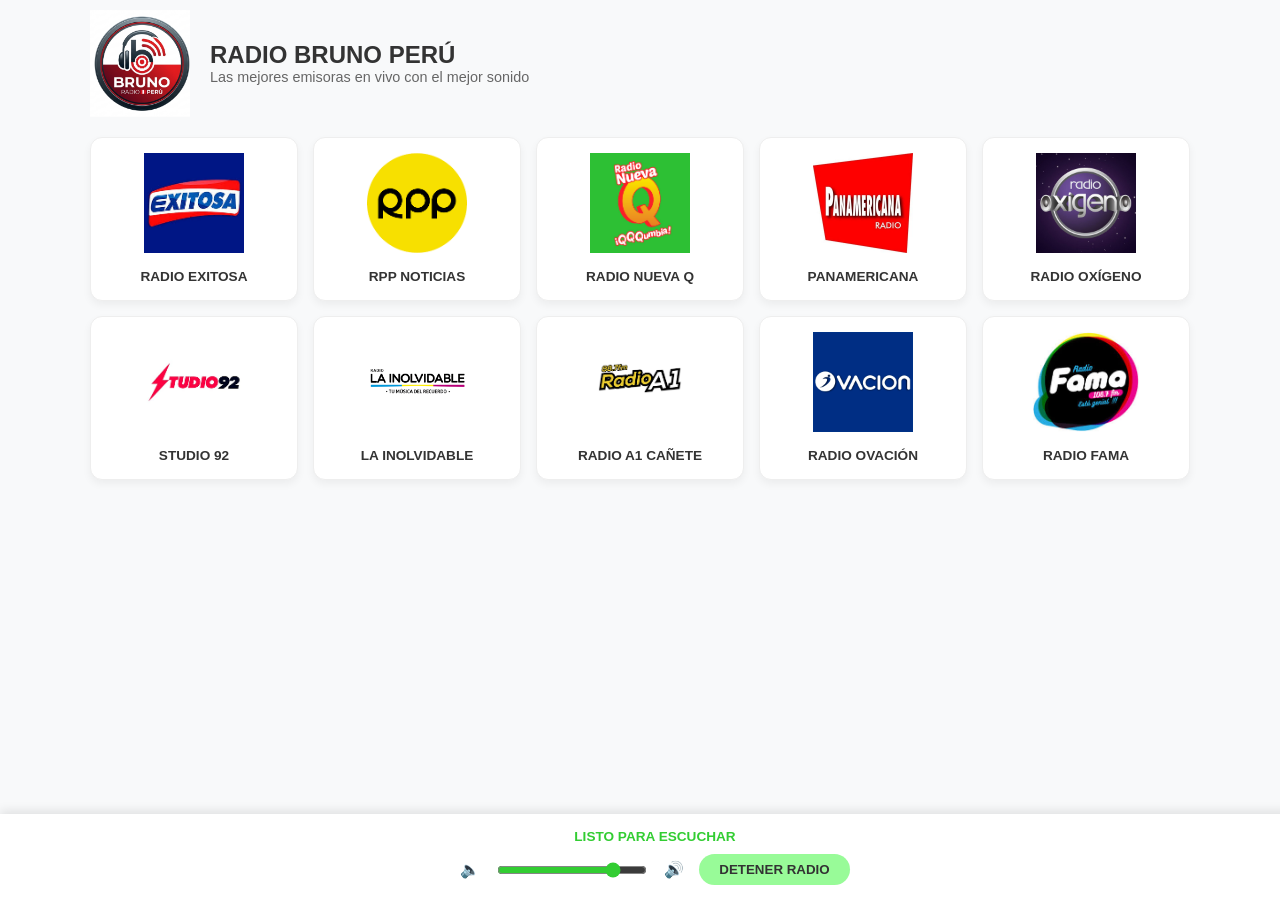
==== commit 470717b5: "Add files via upload" ====
--- a/index.html
+++ b/index.html
@@ -4,82 +4,73 @@
     <meta charset="UTF-8">
     <meta name="viewport" content="width=device-width, initial-scale=1.0">
     <title>Radio Bruno Perú</title>
-    <style>
-        body { font-family: Arial, sans-serif; background-color: #f0f0f0; text-align: center; padding: 20px; }
-        .grid { display: flex; flex-wrap: wrap; justify-content: center; gap: 20px; max-width: 1000px; margin: 0 auto; }
-        .card { background: white; border: 2px solid #ccc; border-radius: 10px; width: 160px; padding: 15px; cursor: pointer; }
-        .card:hover { border-color: red; background-color: #fff0f0; }
-        .card img { width: 100px; height: 100px; display: block; margin: 0 auto 10px; }
-        .card b { font-size: 14px; color: #333; }
-        .player { position: fixed; bottom: 0; left: 0; width: 100%; background: #222; color: white; padding: 20px; }
-        #estado { color: yellow; font-weight: bold; margin-bottom: 10px; }
-        button { background: red; color: white; border: none; padding: 10px 20px; cursor: pointer; font-weight: bold; border-radius: 5px; }
-    </style>
+    <link rel="stylesheet" href="style.css">
 </head>
 <body>
 
-    <h1>📻 RADIO BRUNO PERÚ</h1>
-    <p>Haz clic en el cuadro para escuchar</p>
+    <header class="main-header">
+        <img src="img/logobruno.png" alt="Radio Bruno Perú" class="left-logo">
+        <div class="header-text">
+            <h1>RADIO BRUNO PERÚ</h1>
+            <p>Las mejores emisoras en vivo con el mejor sonido</p>
+        </div>
+    </header>
 
-    <div class="grid">
-        <div class="card" onclick="tocar('https://strm112.1vps.es/8124/stream', 'EXITOSA')">
-            <img src="https://upload.wikimedia.org/wikipedia/commons/thumb/1/1a/Logo_de_Radio_Exitosa.png/250px-Logo_de_Radio_Exitosa.png">
+    <main class="radio-grid">
+        <div class="card" onclick="tocar('https://neptuno-2-audio.mediaserver.digital/79525baf-b0f5-4013-a8bd-3c5c293c6561', 'EXITOSA')">
+
+            <img src="img/exitosa.jpg" alt="Exitosa">
             <b>RADIO EXITOSA</b>
         </div>
-
+        <div class="card" onclick="tocar('	https://mdstrm.com/audio/5fab3416b5f9ef165cfab6e9/icecast.audio', 'RPP')">
+            <img src="img/rpp.png" alt="RPP">
+            <b>RPP NOTICIAS</b>
+        </div>
         <div class="card" onclick="tocar('https://18493.live.streamtheworld.com/RADIO_NUEVA_Q_SC', 'NUEVA Q')">
-            <img src="https://cdn-icons-png.flaticon.com/512/727/727245.png">
+            <img src="img/nueva q.jpg" alt="Nueva Q">
             <b>RADIO NUEVA Q</b>
         </div>
-
-        <div class="card" onclick="tocar('https://17503.live.streamtheworld.com/RADIO_RPP_SC', 'RPP')">
-            <img src="https://rpp.pe/img/logo-rpp.png">
-            <b>RPP NOTICIAS</b>
-        </div>
-
         <div class="card" onclick="tocar('https://19313.live.streamtheworld.com/PANAMERICANA_SC', 'PANAMERICANA')">
-            <img src="https://cdn-icons-png.flaticon.com/512/3616/3616654.png">
+            <img src="img/panamerica.webp" alt="Panamericana">
             <b>PANAMERICANA</b>
         </div>
-
         <div class="card" onclick="tocar('https://17513.live.streamtheworld.com/RADIO_OXIGENO_SC', 'OXIGENO')">
-            <img src="https://cdn-icons-png.flaticon.com/512/1162/1162456.png">
+            <img src="img/oxigeno.jpg" alt="Oxigeno">
             <b>RADIO OXÍGENO</b>
         </div>
 
         <div class="card" onclick="tocar('https://18313.live.streamtheworld.com/RADIO_STUDIO92_SC', 'STUDIO 92')">
-            <img src="https://cdn-icons-png.flaticon.com/512/1162/1162474.png">
+            <img src="img/studio92.png" alt="Studio 92">
             <b>STUDIO 92</b>
         </div>
-    </div>
+        <div class="card" onclick="tocar('https://19253.live.streamtheworld.com/RADIO_INOLVIDABLE_SC', 'LA INOLVIDABLE')">
+            <img src="img/inolvidable.png" alt="La Inolvidable">
+            <b>LA INOLVIDABLE</b>
+        </div>
+        <div class="card" onclick="tocar('https://radio.juanjuiserver.com:8060/radio.mp3', 'A1 CAÑETE')">
+            <img src="img/a1.png" alt="A1 Cañete">
+            <b>RADIO A1 CAÑETE</b>
+        </div>
+        <div class="card" onclick="tocar('https://19263.live.streamtheworld.com/RADIO_OVACION_SC', 'OVACION')">
+            <img src="img/ovacion.png" alt="Ovación">
+            <b>RADIO OVACIÓN</b>
+        </div>
+        <div class="card" onclick="tocar('https://stream.zeno.fm/66p6748u338uv', 'RADIO FAMA')">
+            <img src="img/fama.jpg" alt="Radio Fama">
+            <b>RADIO FAMA</b>
+        </div>
+    </main>
 
-    <div class="player">
-        <div id="estado">SELECCIONA UNA RADIO</div>
-        <input type="range" min="0" max="1" step="0.1" value="0.8" oninput="vol(this.value)">
-        <button onclick="parar()">DETENER TODO</button>
-    </div>
+    <footer class="player-bar">
+        <div id="estado">LISTO PARA ESCUCHAR</div>
+        <div class="controls">
+            <span class="vol-icon">🔈</span>
+            <input type="range" id="volumen" min="0" max="1" step="0.1" value="0.8">
+            <span class="vol-icon">🔊</span>
+            <button onclick="parar()">DETENER RADIO</button>
+        </div>
+    </footer>
 
-<script>
-    var radio = new Audio();
-    var e = document.getElementById('estado');
-
-    function tocar(url, nombre) {
-        e.innerText = "CARGANDO " + nombre + "...";
-        radio.src = url;
-        radio.play();
-        radio.onloadstart = function() { e.innerText = "SINTONIZANDO..."; };
-        radio.onplaying = function() { e.innerText = "ESCUCHANDO: " + nombre + " 🔴"; };
-        radio.onerror = function() { e.innerText = "ERROR AL CONECTAR"; };
-    }
-
-    function parar() {
-        radio.pause();
-        radio.src = "";
-        e.innerText = "DETENIDO";
-    }
-
-    function vol(v) { radio.volume = v; }
-</script>
-
+    <script src="script.js"></script>
 </body>
-</html>
+</html>
--- a/style.css
+++ b/style.css
@@ -0,0 +1,125 @@
+body {
+    font-family: 'Segoe UI', sans-serif;
+    background-color: #f8f9fa;
+    margin: 0;
+    padding: 10px 20px; /* Reducido el padding superior */
+    padding-bottom: 120px;
+    text-align: center;
+}
+
+/* LOGO A LA IZQUIERDA Y TEXTO ALINEADO */
+.main-header {
+    display: flex;
+    align-items: center;
+    justify-content: flex-start;
+    max-width: 1100px;
+    margin: 0 auto 20px auto; /* Reducido el margen inferior para que suban las radios */
+    text-align: left;
+}
+
+.left-logo {
+    max-width: 100px;
+    height: auto;
+    margin-right: 20px;
+}
+
+.header-text h1 {
+    margin: 0;
+    font-size: 1.5rem;
+    color: #333;
+}
+
+.header-text p {
+    margin: 0;
+    color: #666;
+    font-size: 0.9rem;
+}
+
+/* GRILLA MÁS ARRIBA Y ESPACIOSA */
+.radio-grid {
+    display: grid;
+    grid-template-columns: repeat(5, 1fr);
+    gap: 15px;
+    max-width: 1100px;
+    margin: 0 auto;
+}
+
+@media (max-width: 850px) {
+    .radio-grid { grid-template-columns: repeat(2, 1fr); }
+    .main-header { flex-direction: column; text-align: center; }
+    .left-logo { margin-right: 0; margin-bottom: 10px; }
+}
+
+.card {
+    background: white;
+    border-radius: 12px;
+    padding: 15px;
+    box-shadow: 0 4px 8px rgba(0,0,0,0.05);
+    cursor: pointer;
+    transition: 0.3s;
+    border: 1px solid #eee;
+}
+
+.card:hover {
+    transform: translateY(-5px);
+    border-color: #32CD32;
+    box-shadow: 0 6px 12px rgba(0,0,0,0.1);
+}
+
+/* LOGOS DE RADIOS MÁS GRANDES (+20px) */
+.card img {
+    width: 100%;
+    height: 100px; /* Aumentado de 80px a 100px */
+    object-fit: contain;
+    margin-bottom: 10px;
+}
+
+.card b {
+    font-size: 0.85rem;
+    color: #333;
+}
+
+/* BARRA INFERIOR */
+.player-bar {
+    position: fixed;
+    bottom: 0;
+    left: 0;
+    width: 100%;
+    background: #ffffff;
+    padding: 15px;
+    box-shadow: 0 -3px 10px rgba(0,0,0,0.1);
+}
+
+#estado {
+    color: #32CD32;
+    font-weight: bold;
+    margin-bottom: 10px;
+    font-size: 0.85rem;
+}
+
+.controls {
+    display: flex;
+    align-items: center;
+    justify-content: center;
+    gap: 15px;
+}
+
+#volumen {
+    width: 150px;
+    accent-color: #32CD32;
+}
+
+button {
+    background: #98FB98;
+    color: #333;
+    border: none;
+    padding: 8px 20px;
+    border-radius: 20px;
+    font-weight: bold;
+    cursor: pointer;
+    transition: 0.2s;
+}
+
+button:hover { 
+    background: #7CFC00;
+}
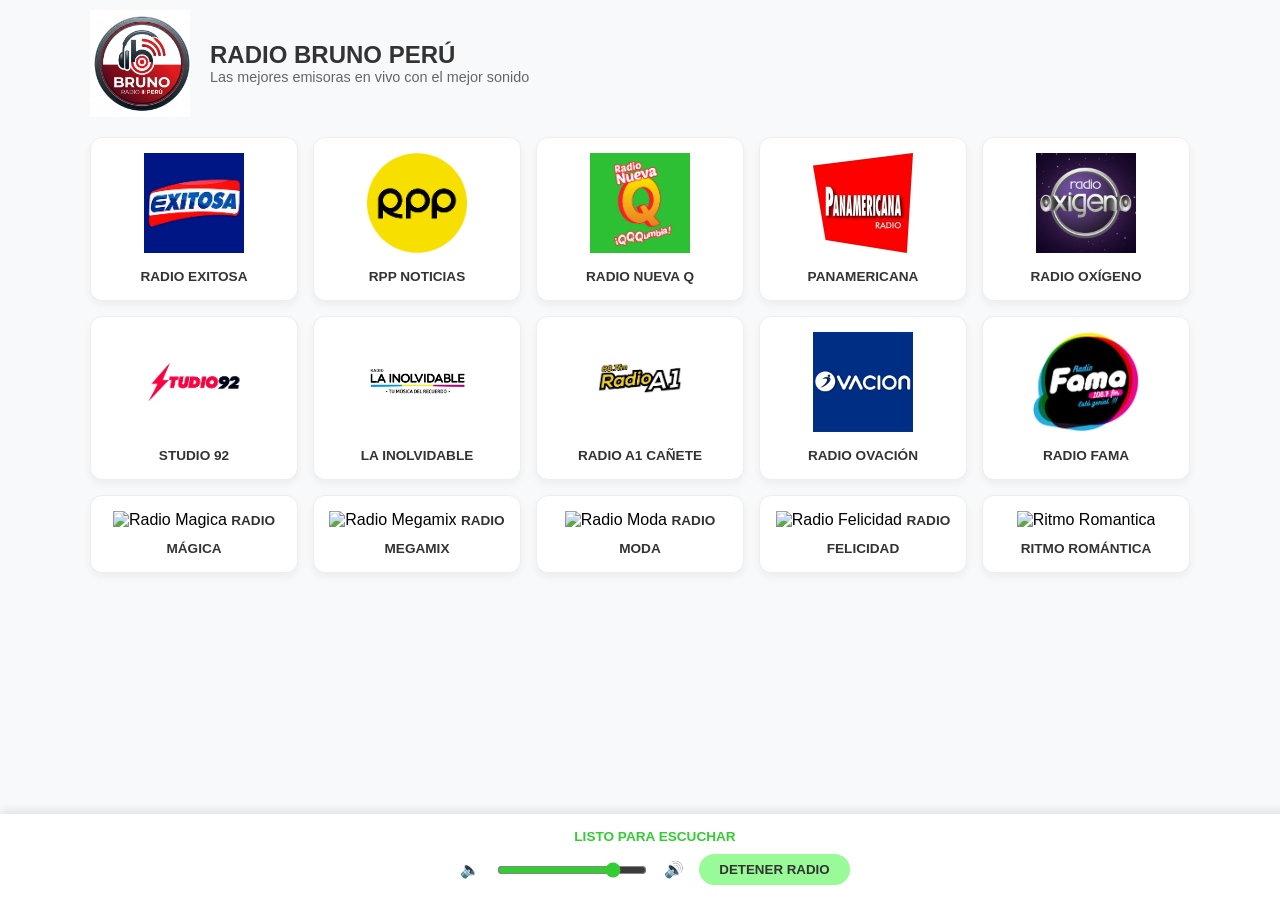
==== commit 24fbcd23: "Add files via upload" ====
--- a/index.html
+++ b/index.html
@@ -22,28 +22,28 @@
             <img src="img/exitosa.jpg" alt="Exitosa">
             <b>RADIO EXITOSA</b>
         </div>
-        <div class="card" onclick="tocar('	https://mdstrm.com/audio/5fab3416b5f9ef165cfab6e9/icecast.audio', 'RPP')">
+        <div class="card" onclick="tocar('https://mdstrm.com/audio/5fab3416b5f9ef165cfab6e9/icecast.audio', 'RPP')">
             <img src="img/rpp.png" alt="RPP">
             <b>RPP NOTICIAS</b>
         </div>
-        <div class="card" onclick="tocar('https://18493.live.streamtheworld.com/RADIO_NUEVA_Q_SC', 'NUEVA Q')">
+        <div class="card" onclick="tocar('https://mdstrm.com/audio/6839e1f153fcf56d988d5943/icecast.audio', 'NUEVA Q')">
             <img src="img/nueva q.jpg" alt="Nueva Q">
             <b>RADIO NUEVA Q</b>
         </div>
-        <div class="card" onclick="tocar('https://19313.live.streamtheworld.com/PANAMERICANA_SC', 'PANAMERICANA')">
+        <div class="card" onclick="tocar('https://mdstrm.com/audio/6598b62dded1380470f4e539/icecast.audio', 'PANAMERICANA')">
             <img src="img/panamerica.webp" alt="Panamericana">
             <b>PANAMERICANA</b>
         </div>
-        <div class="card" onclick="tocar('https://17513.live.streamtheworld.com/RADIO_OXIGENO_SC', 'OXIGENO')">
+        <div class="card" onclick="tocar('https://mdstrm.com/audio/5fab0687bcd6c2389ee9480c/icecast.audio', 'OXIGENO')">
             <img src="img/oxigeno.jpg" alt="Oxigeno">
             <b>RADIO OXÍGENO</b>
         </div>
 
-        <div class="card" onclick="tocar('https://18313.live.streamtheworld.com/RADIO_STUDIO92_SC', 'STUDIO 92')">
+        <div class="card" onclick="tocar('https://mdstrm.com/audio/5fada553978fe1080e3ac5ea/icecast.audio', 'STUDIO 92')">
             <img src="img/studio92.png" alt="Studio 92">
             <b>STUDIO 92</b>
         </div>
-        <div class="card" onclick="tocar('https://19253.live.streamtheworld.com/RADIO_INOLVIDABLE_SC', 'LA INOLVIDABLE')">
+        <div class="card" onclick="tocar('https://mdstrm.com/audio/6839e24cf4eacd81ada4e6b4/icecast.audio', 'LA INOLVIDABLE')">
             <img src="img/inolvidable.png" alt="La Inolvidable">
             <b>LA INOLVIDABLE</b>
         </div>
@@ -51,15 +51,35 @@
             <img src="img/a1.png" alt="A1 Cañete">
             <b>RADIO A1 CAÑETE</b>
         </div>
-        <div class="card" onclick="tocar('https://19263.live.streamtheworld.com/RADIO_OVACION_SC', 'OVACION')">
+        <div class="card" onclick="tocar('https://5949aa132c8fb.streamlock.net:1963/ipradioovacion1/liveovacion1radio/playlist.m3u8', 'OVACION')">
             <img src="img/ovacion.png" alt="Ovación">
             <b>RADIO OVACIÓN</b>
         </div>
-        <div class="card" onclick="tocar('https://stream.zeno.fm/66p6748u338uv', 'RADIO FAMA')">
-            <img src="img/fama.jpg" alt="Radio Fama">
-            <b>RADIO FAMA</b>
-        </div>
-    </main>
+        <div class="card" onclick="tocar('https://servistream.info:9118/stream', 'RADIO FAMA')">
+            <img src="img/fama.jpg" alt="Radio Fama">
+            <b>RADIO FAMA</b>
+        </div>
+        <div class="card" onclick="tocar('https://mdstrm.com/audio/6839e28eb3fdc597ac2e2e43/icecast.audio', 'RADIO MAGICA')">
+            <img src="https://mmo.aiircdn.com/766/64637f9984614.png" alt="Radio Magica">
+            <b>RADIO MÁGICA</b>
+        </div>
+        <div class="card" onclick="tocar('https://mdstrm.com/audio/5fada56fe4e09508207a7951/icecast.audio', 'RADIO MEGAMIX')">
+            <img src="https://f.rpp-noticias.io/cutter/2022/11/28/1669651170.svg" alt="Radio Megamix">
+            <b>RADIO MEGAMIX</b>
+        </div>
+        <div class="card" onclick="tocar('https://mdstrm.com/audio/6839e1c82cc4c480fcd318dd/icecast.audio', 'RADIO MODA')">
+            <img src="https://mmo.aiircdn.com/766/6452a23bb515a.png" alt="Radio Moda">
+            <b>RADIO MODA</b>
+        </div>
+        <div class="card" onclick="tocar('https://mdstrm.com/audio/5fad731fcf097a068af3c8f7/icecast.audio', 'RADIO FELICIDAD')">
+            <img src="https://f.rpp-noticias.io/cutter/2024/06/19/1718805616.svg" alt="Radio Felicidad">
+            <b>RADIO FELICIDAD</b>
+        </div>
+        <div class="card" onclick="tocar('https://mdstrm.com/audio/6839e2376607bdf6b2fcde27/icecast.audio', 'RITMO ROMANTICA')">
+            <img src="https://mmo.aiircdn.com/766/6452bbfb28781.png" alt="Ritmo Romantica">
+            <b>RITMO ROMÁNTICA</b>
+        </div>
+    </main>
 
     <footer class="player-bar">
         <div id="estado">LISTO PARA ESCUCHAR</div>
@@ -71,6 +91,7 @@
         </div>
     </footer>
 
-    <script src="script.js"></script>
-</body>
-</html>+    <script src="hls.min.js"></script>
+    <script src="script.js"></script>
+</body>
+</html>
